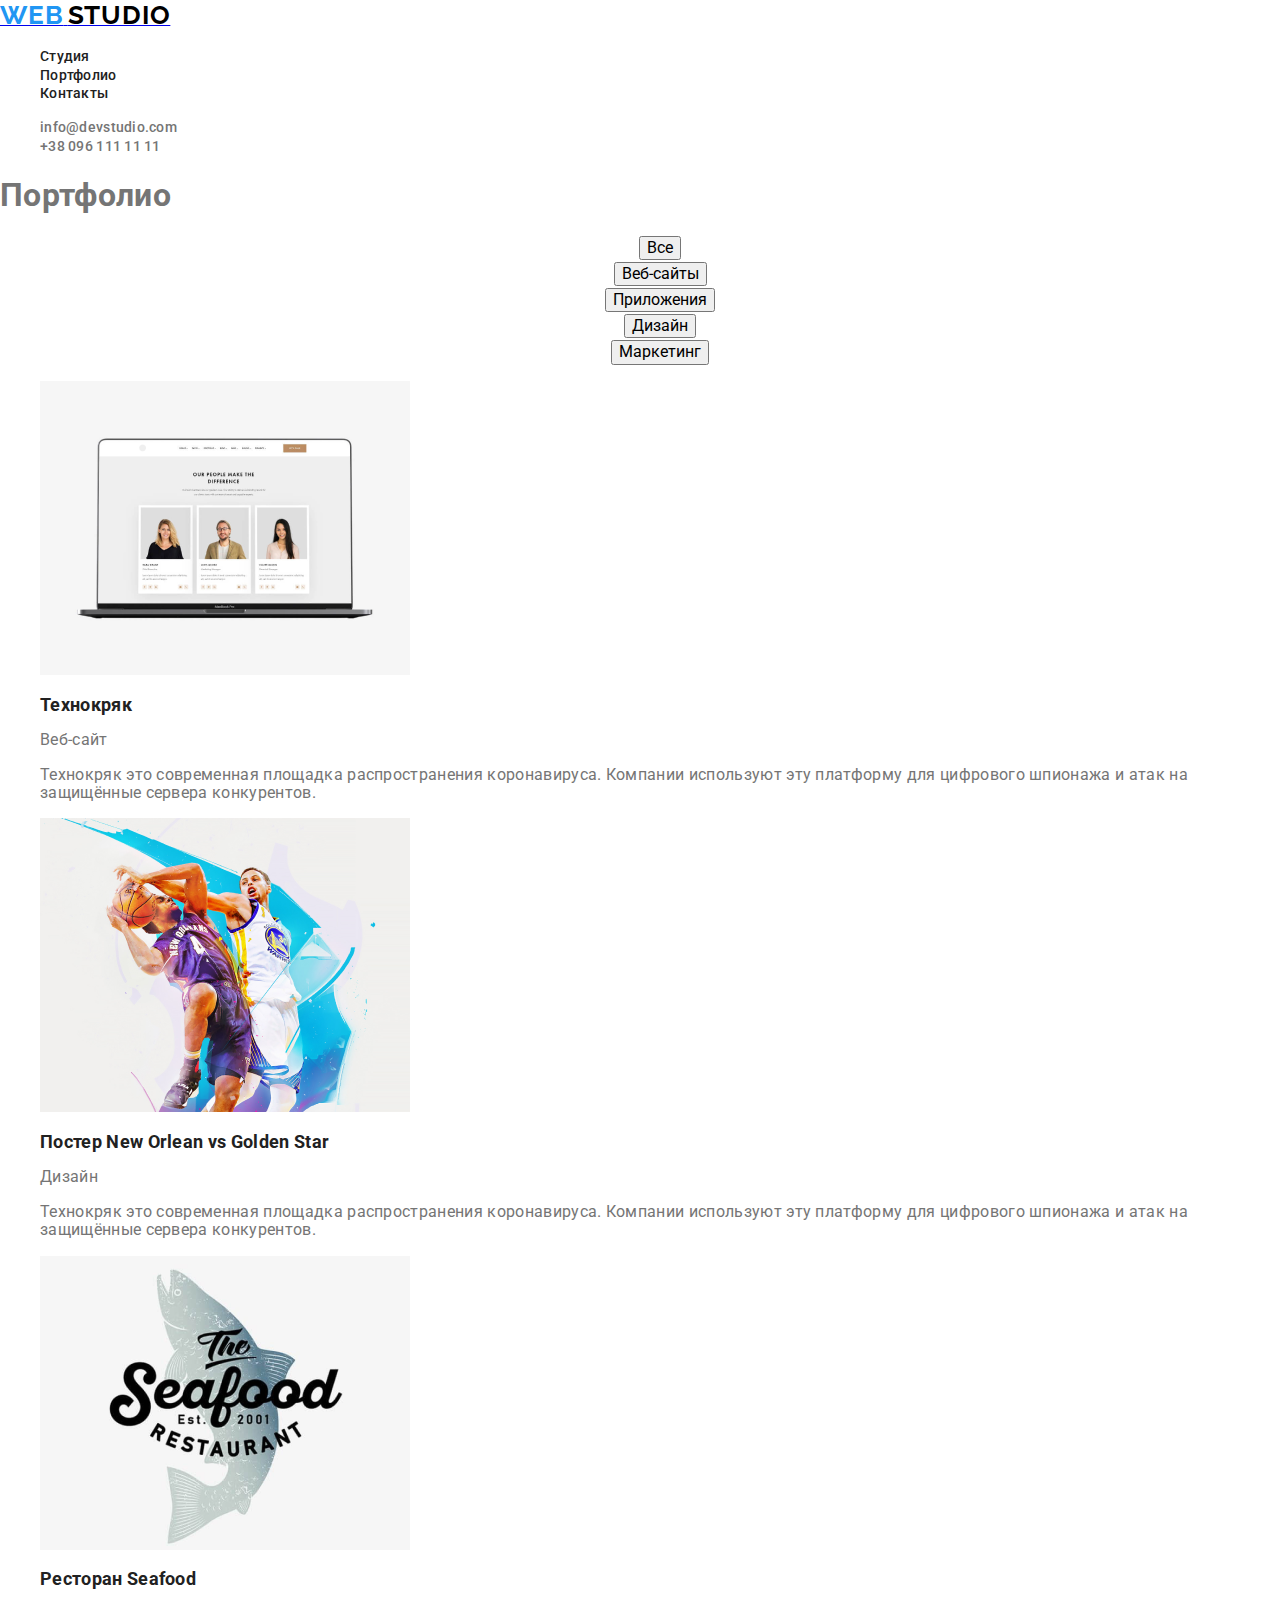
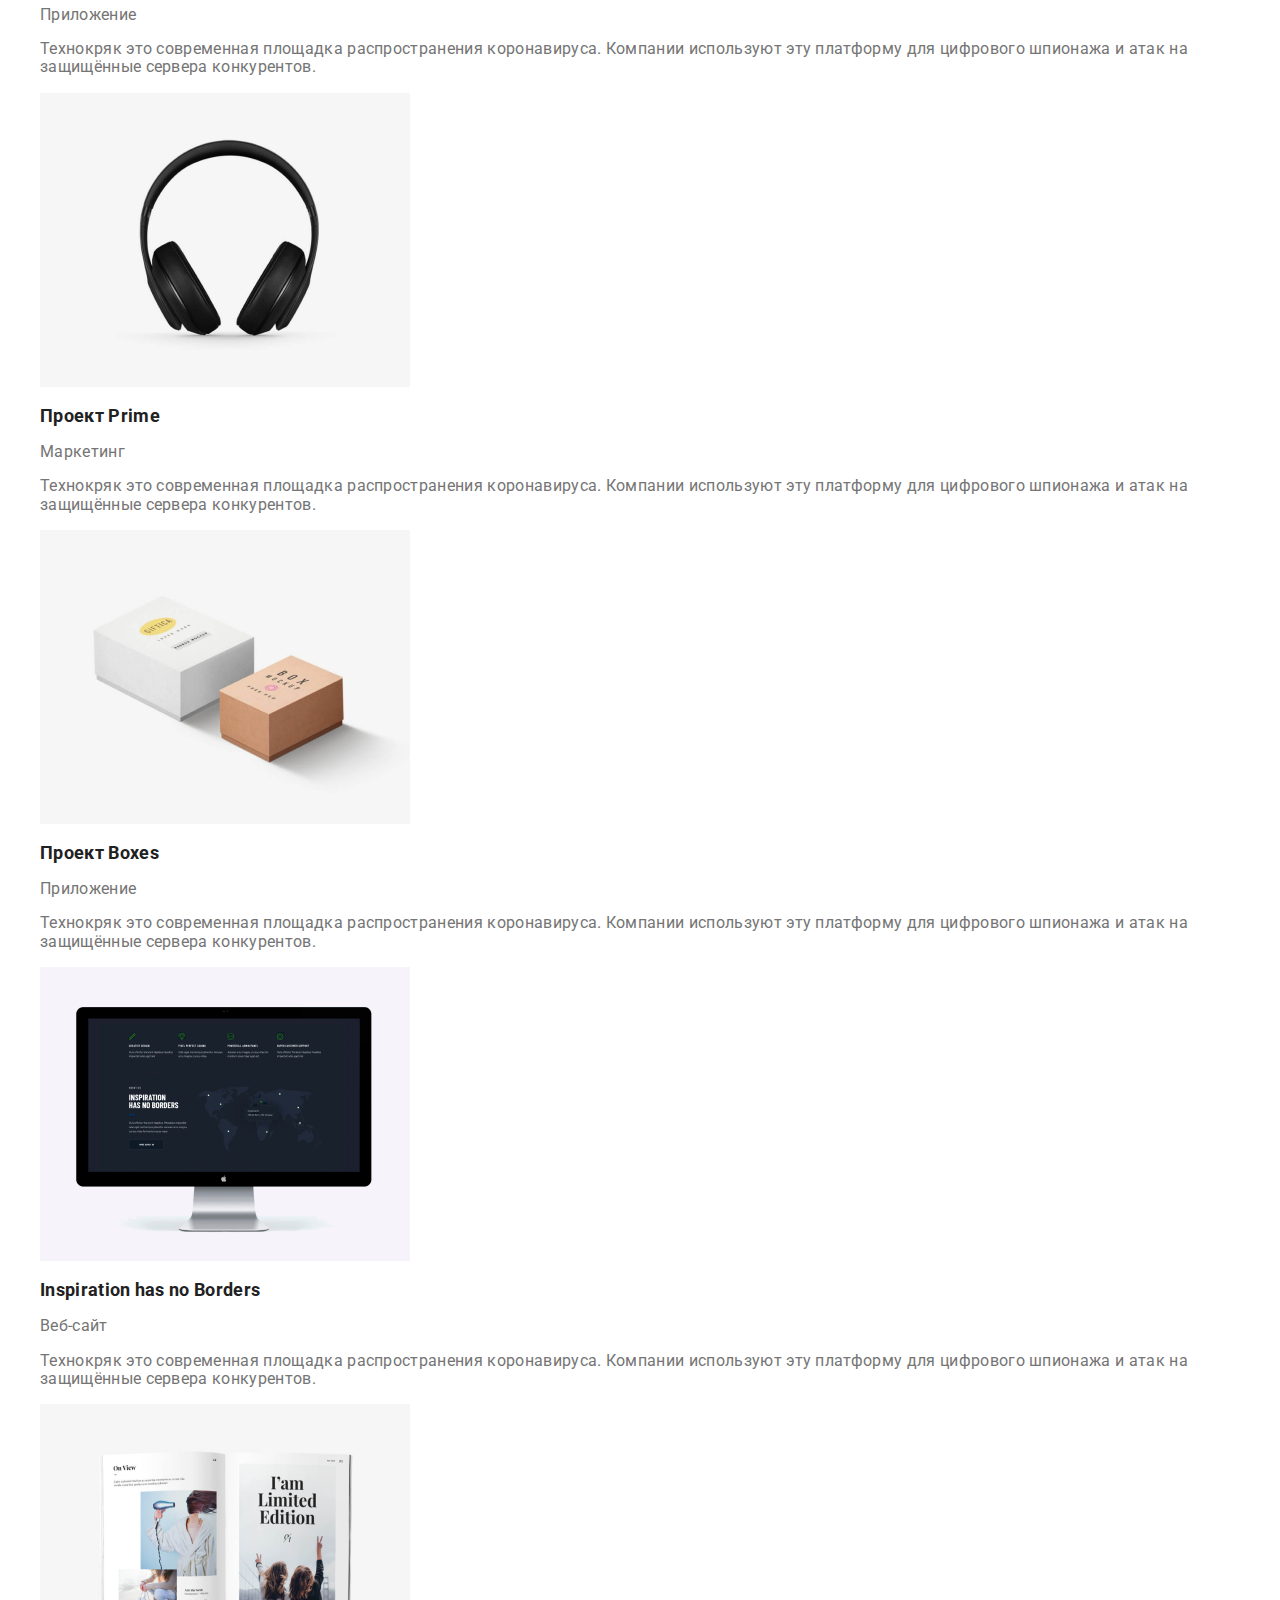
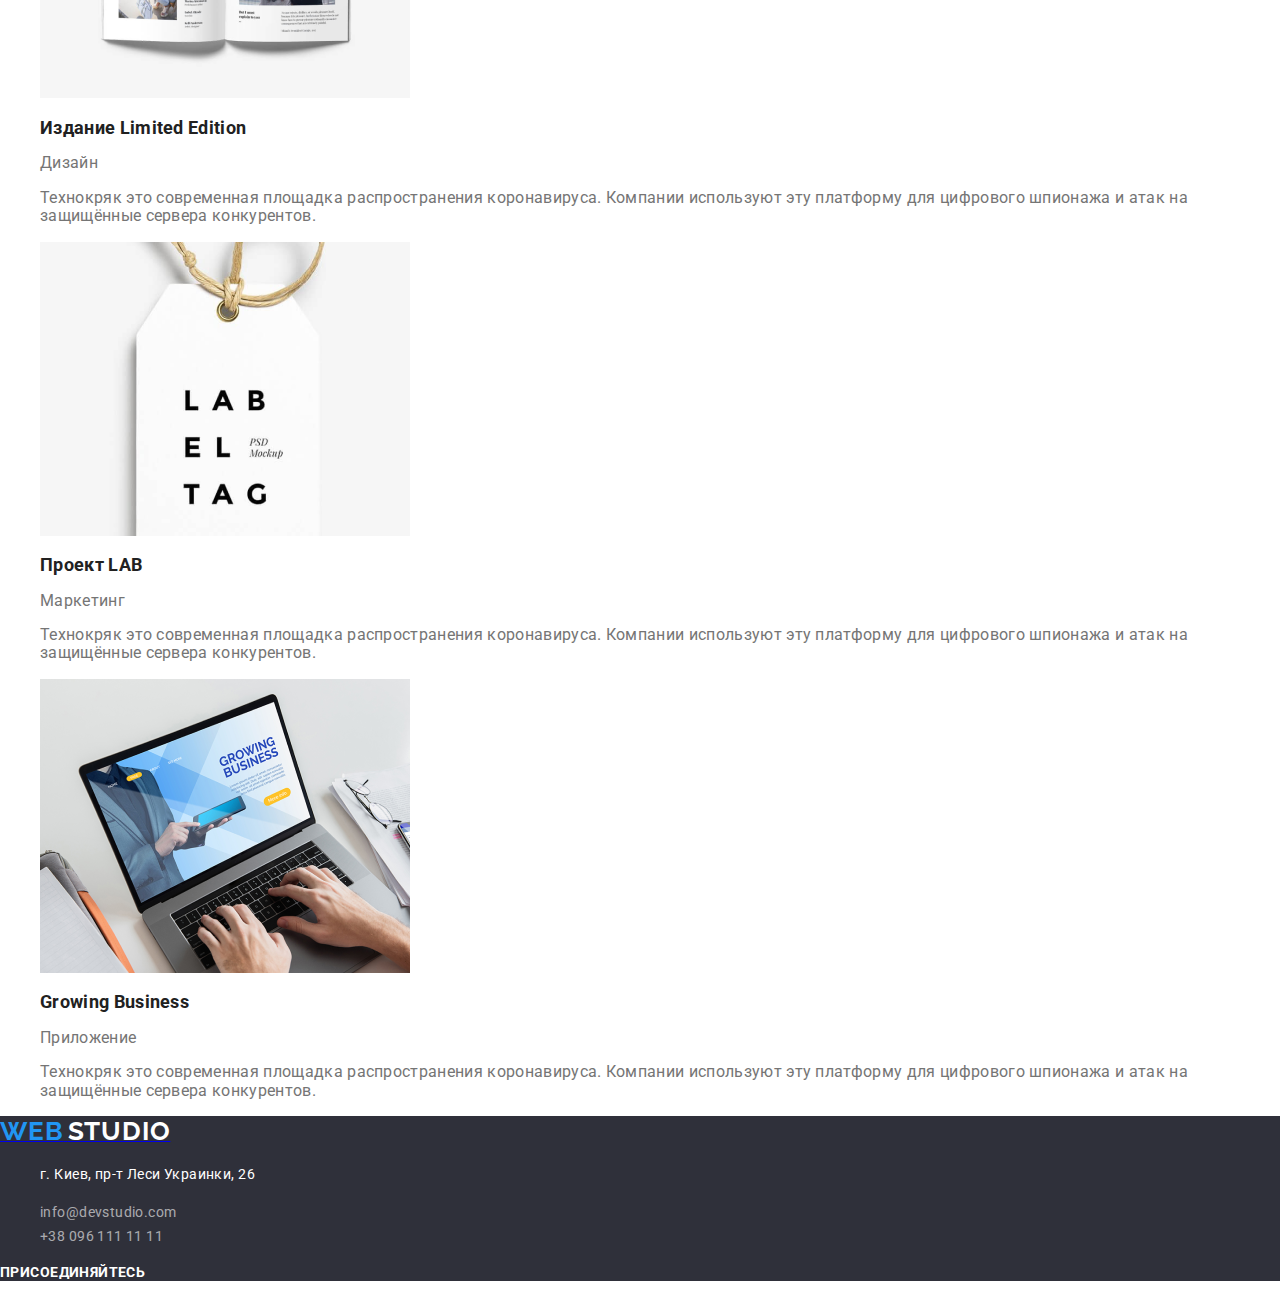
==== portfolio.html @ dd7dbcc5 "изменяет подключение цсс" ====
<!DOCTYPE html>
<html lang="ru">
  <head>
    <meta charset="UTF-8" />
    <title>Portfolio</title>
    <link
      href="https://fonts.googleapis.com/css2?family=Raleway:wght@700&family=Roboto:wght@400;500;700;900&display=swap"
      rel="stylesheet"
    />
    <link rel="stylesheet" href="/css/normalize.css" />
    <link rel="stylesheet" href="./css/styles.css" />
  </head>
  <body class="body">
    <header class="site-header">
      <nav>
        <a href="./index.html" class="logo">
          <span class="logo-blue">WEB</span>
          <span class="logo-black">STUDIO</span>
        </a>
        <ul class="site-nav list">
          <li class="nav-item">
            <a href="./index.html">Студия</a>
          </li>
          <li class="nav-item">
            <a href="./portfolio.html">Портфолио</a>
          </li>
          <li class="nav-item">
            <a href="">Контакты</a>
          </li>
        </ul>
      </nav>
      <ul class="contacts list">
        <li class="contacts-item">
          <a href="mailto:info@devstudio.com">info@devstudio.com</a>
        </li>
        <li class="contacts-item">
          <a href="tel:+380961111111">+38 096 111 11 11</a>
        </li>
      </ul>
    </header>
    <main>
      <!--Главный заголовок, который нужно скрыть-->
      <h1>Портфолио</h1>
      <ul class="button">
        <li class="button list">
          <button type="button">Все</button>
        </li>
        <li class="button list">
          <button type="button">Веб-сайты</button>
        </li>
        <li class="button list">
          <button type="button">Приложения</button>
        </li>
        <li class="button list">
          <button type="button list">Дизайн</button>
        </li>
        <li class="button list">
          <button type="button list">Маркетинг</button>
        </li>
      </ul>
      <section>
        <ul class="portfolio list">
          <li class="potfolio-item">
            <a>
              <img
                src="./images/img_Технокряк.png"
                alt="Изображение ноутбука"
                width="370"
              />
              <h2 class="portfolio-item-name">Технокряк</h2>
              <p class="portfolio-item-path">Веб-сайт</p>
              <p class="portfolio-item-presentation">
                Технокряк это современная площадка распространения коронавируса.
                Компании используют эту платформу для цифрового шпионажа и атак
                на защищённые сервера конкурентов.
              </p>
            </a>
          </li>
          <li class="potfolio-item">
            <a>
              <img
                src="./images/img_Постер_New_Orleans.png"
                alt="Игра в баскетбол"
                width="370"
              />
              <h2 class="portfolio-item-name">
                Постер New Orlean vs Golden Star
              </h2>
              <p class="portfolio-item-path">Дизайн</p>
              <p class="portfolio-item-presentation">
                Технокряк это современная площадка распространения коронавируса.
                Компании используют эту платформу для цифрового шпионажа и атак
                на защищённые сервера конкурентов.
              </p>
            </a>
          </li>
          <li class="potfolio-item">
            <a>
              <img
                src="./images/img_Ресторан_Seafood.png"
                alt="Лого ресторана Сифуд"
                width="370"
              />
              <h2 class="portfolio-item-name">Ресторан Seafood</h2>
              <p class="portfolio-item-path">Приложение</p>
              <p class="portfolio-item-presentation">
                Технокряк это современная площадка распространения коронавируса.
                Компании используют эту платформу для цифрового шпионажа и атак
                на защищённые сервера конкурентов.
              </p>
            </a>
          </li>
          <li class="potfolio-item">
            <a>
              <img
                src="./images/img_Prime.png"
                alt="Изображение наушников"
                width="370"
              />
              <h2 class="portfolio-item-name">Проект Prime</h2>
              <p class="portfolio-item-path">Маркетинг</p>
              <p class="portfolio-item-presentation">
                Технокряк это современная площадка распространения коронавируса.
                Компании используют эту платформу для цифрового шпионажа и атак
                на защищённые сервера конкурентов.
              </p>
            </a>
          </li>
          <li class="potfolio-item">
            <a>
              <img
                src="./images/img_Boxes.png"
                alt="Изображение 2 коробок"
                width="370"
              />
              <h2 class="portfolio-item-name">Проект Boxes</h2>
              <p class="portfolio-item-path">Приложение</p>
              <p class="portfolio-item-presentation">
                Технокряк это современная площадка распространения коронавируса.
                Компании используют эту платформу для цифрового шпионажа и атак
                на защищённые сервера конкурентов.
              </p>
            </a>
          </li>
          <li class="potfolio-item">
            <a>
              <img
                src="./images/img_Inspiration.png"
                alt="Изображение монитора"
                width="370"
              />
              <h2 class="portfolio-item-name">Inspiration has no Borders</h2>
              <p class="portfolio-item-path">Веб-сайт</p>
              <p class="portfolio-item-presentation">
                Технокряк это современная площадка распространения коронавируса.
                Компании используют эту платформу для цифрового шпионажа и атак
                на защищённые сервера конкурентов.
              </p>
            </a>
          </li>
          <li class="potfolio-item">
            <a>
              <img
                src="./images/img_Limited_Edition.png"
                alt="Изображение книги"
                width="370"
              />
              <h2 class="portfolio-item-name">Издание Limited Edition</h2>
              <p class="portfolio-item-path">Дизайн</p>
              <p class="portfolio-item-presentation">
                Технокряк это современная площадка распространения коронавируса.
                Компании используют эту платформу для цифрового шпионажа и атак
                на защищённые сервера конкурентов.
              </p>
            </a>
          </li>
          <li class="potfolio-item">
            <a>
              <img
                src="./images/img_LAB.png"
                alt="Изображение ярлыка"
                width="370"
              />
              <h2 class="portfolio-item-name">Проект LAB</h2>
              <p class="portfolio-item-path">Маркетинг</p>
              <p class="portfolio-item-presentation">
                Технокряк это современная площадка распространения коронавируса.
                Компании используют эту платформу для цифрового шпионажа и атак
                на защищённые сервера конкурентов.
              </p>
            </a>
          </li>
          <li class="potfolio-item">
            <a>
              <img
                src="./images/img_Growing_Business.png"
                alt="Изображение ноутбука"
                width="370"
              />
              <h2 class="portfolio-item-name">Growing Business</h2>
              <p class="portfolio-item-path">Приложение</p>
              <p class="portfolio-item-presentation">
                Технокряк это современная площадка распространения коронавируса.
                Компании используют эту платформу для цифрового шпионажа и атак
                на защищённые сервера конкурентов.
              </p>
            </a>
          </li>
        </ul>
      </section>
    </main>
    <footer class="footer">
      <div>
        <a href="/"
          ><span class="logo-blue">WEB</span>
          <span class="logo-white">STUDIO</span></a
        >
        <ul class="adress list">
          <li class="adress-main">
            <p>г. Киев, пр-т Леси Украинки, 26</p>
          </li>
          <li class="adress-links">
            <a href="mailto:info@devstudio.com">info@devstudio.com</a>
          </li>
          <li class="adress-links">
            <a href="tel:+380961111111">+38 096 111 11 11</a>
          </li>
        </ul>
      </div>
      <div>
        <p class="join">Присоединяйтесь</p>
        <ul class="join-links list">
          <li class="join-links-item">
            <a href=""></a>
          </li>
          <li class="join-links-item">
            <a href=""></a>
          </li>
          <li class="join-links-item">
            <a href=""></a>
          </li>
          <li class="join-links-item">
            <a href=""></a>
          </li>
        </ul>
      </div>
    </footer>
  </body>
</html>
---- css/styles.css ----
/* color: #212121 - черный на ссылке портфолио и пр - secondary color */
/* color: #757575 - серый - primary color*/
/* color: #2196F3 - синий на лого - accent */
/* color: #FFFFFF - белый на герое и ссылках - white */
/* color: #000000 - черный на лого  */
/*color: rgba(255, 255, 255, 0.6) - белый в футере - white-footer*/

/* background: rgba(47, 48, 58, 0.8) - темно-серый -bgr color secondary*/
/* background: #F5F4FA - светло-серый - bgr color primary*/
/* background: #2F303A - бэкграунд футера */

:root {
  --primary-color: #757575;
  --secondary-color: #212121;
  --accent-blue: #2196f3;
  --color-white: #ffffff;
  --color-black: #000000;
  --white-footer: rgba(255, 255, 255, 0.6);
  --bgr-primary: #f5f4fa;
  --brg-secondary: rgba(47, 48, 58, 0.8);
  --bgr-accent: #2196f3;
  --bgr-footer: #2f303a;
}
.list {
  list-style: none;
}
.body {
  color: var(--primary-color);
  font-family: roboto;
  letter-spacing: 0.02em;
}
.section-name {
  color: var(--secondary-color);
}

/* Стили Шапки*/

.logo-blue {
  color: var(--accent-blue);
  font-family: Raleway;
  font-weight: 700;
  font-size: 26px;
  line-height: 1.2;
  letter-spacing: 0.03em;
  text-decoration: none;
}
.logo-black {
  color: var(--color-black);
  font-family: Raleway;
  font-weight: 700;
  font-size: 26px;
  line-height: 1.2;
  letter-spacing: 0.03em;
  text-decoration: none;
}
.logo-white {
  color: var(--color-white);
  font-family: Raleway;
  font-weight: 700;
  font-size: 26px;
  line-height: 1.2;
  letter-spacing: 0.03em;
  text-decoration: none;
}
.site-nav a {
  color: var(--secondary-color);
  text-decoration: none;
  font-weight: 500;
  font-size: 14px;
  line-height: 1.14x;
  letter-spacing: 0.02em;
}

.site-nav :hover,
.site-nav :focus {
  color: var(--accent-blue);
}
.contacts a {
  color: var(--primary-color);
  text-decoration: none;
  font-weight: 500;
  font-size: 14px;
  line-height: 1.14x;
  letter-spacing: 0.02em;
}
.contacts :hover,
.contacts :focus {
  color: var(--accent-blue);
}

/*Стили секции Герой*/
.main-slogan {
  color: var(--color-white);
  background-color: var(--brg-secondary);
  font-weight: 900;
  font-size: 44px;
  line-height: 1.36;
  text-align: center;
  letter-spacing: 0.06em;
  text-transform: uppercase;
}
.order-button {
  color: var(--color-white);
  background-color: var(--bgr-accent);
  text-decoration: none;
  font-weight: 700;
  font-size: 16px;
  line-height: 1.88;
  display: flex;
  align-items: center;
  text-align: center;
  letter-spacing: 0.06em;
}

/*Cтили Секции без названия*/
.benefits-list-name {
  color: var(--secondary-color);
  font-weight: 700;
  font-size: 14px;
  line-height: 1.14;
  letter-spacing: 0.03em;
  text-transform: uppercase;
}
.benefits-list > p {
  font-size: 14px;
  line-height: 1.71;
  letter-spacing: 0.03em;
}
/*Стили секции чем мы занимаемся*/

.business > li {
  color: var(--color-white);
}
.business-item-name {
  background-color: var(--brg-secondary);
  font-weight: 700;
  font-size: 14px;
  line-height: 1.14;
  text-align: center;
  letter-spacing: 0.03em;
  text-transform: uppercase;
}
.section-name {
  font-weight: 700;
  font-size: 36px;
  line-height: 1.17;
  text-align: center;
  letter-spacing: 0.03em;
}
/*Стили секции наша команда*/
.team-member p {
  font-size: 16px;
  line-height: 1.19;
  text-align: center;
  letter-spacing: 0.03em;
}
.team-member-name {
  color: var(--secondary-color);
  font-weight: 500;
  font-size: 16px;
  line-height: 1.19;
  text-align: center;
  letter-spacing: 0.03em;
}

/*Футер*/
.footer {
  background-color: var(--bgr-footer);
}
.adress-main {
  color: var(--color-white);
  text-decoration: none;
  font-size: 14px;
  line-height: 1.71;
  letter-spacing: 0.03em;
}
.adress-links a {
  color: var(--white-footer);
  text-decoration: none;
  font-size: 14px;
  line-height: 1.71;
  letter-spacing: 0.03em;
}
.join {
  color: var(--color-white);
  font-weight: 700;
  font-size: 14px;
  line-height: 1.14;
  letter-spacing: 0.03em;
  text-transform: uppercase;
}
/*Портфолио*/
.button {
  font-weight: 500;
  font-size: 16px;
  line-height: 1.63;
  text-align: center;
  letter-spacing: 0.03em;
  color: var(--secondary-color);
}
.button :hover,
.button :focus {
  background-color: var(--bgr-accent);
  color: var(--color-white);
}
.portfolio-item-name {
    font-style: 700;
    font-size: 18px;
    Line Height: 2;
    Align: Left;
    Vertical Align: Top;
    Letter Spacing: 0.06;
    color: var(--secondary-color);
}
.portfolio-item-path {
    font-size: 16px;
    Line Height: 1.88;
    Align: Left;
    Vertical Align: Top;
    Letter Spacing: 0.03;
    color: var(--primary-color)
}

/*
.portfolio-item-presentation :hover,
.portfolio-item-presentation :focus {
  background-color: var(--bgr-accent);
  color: var(--color-white);
}*/
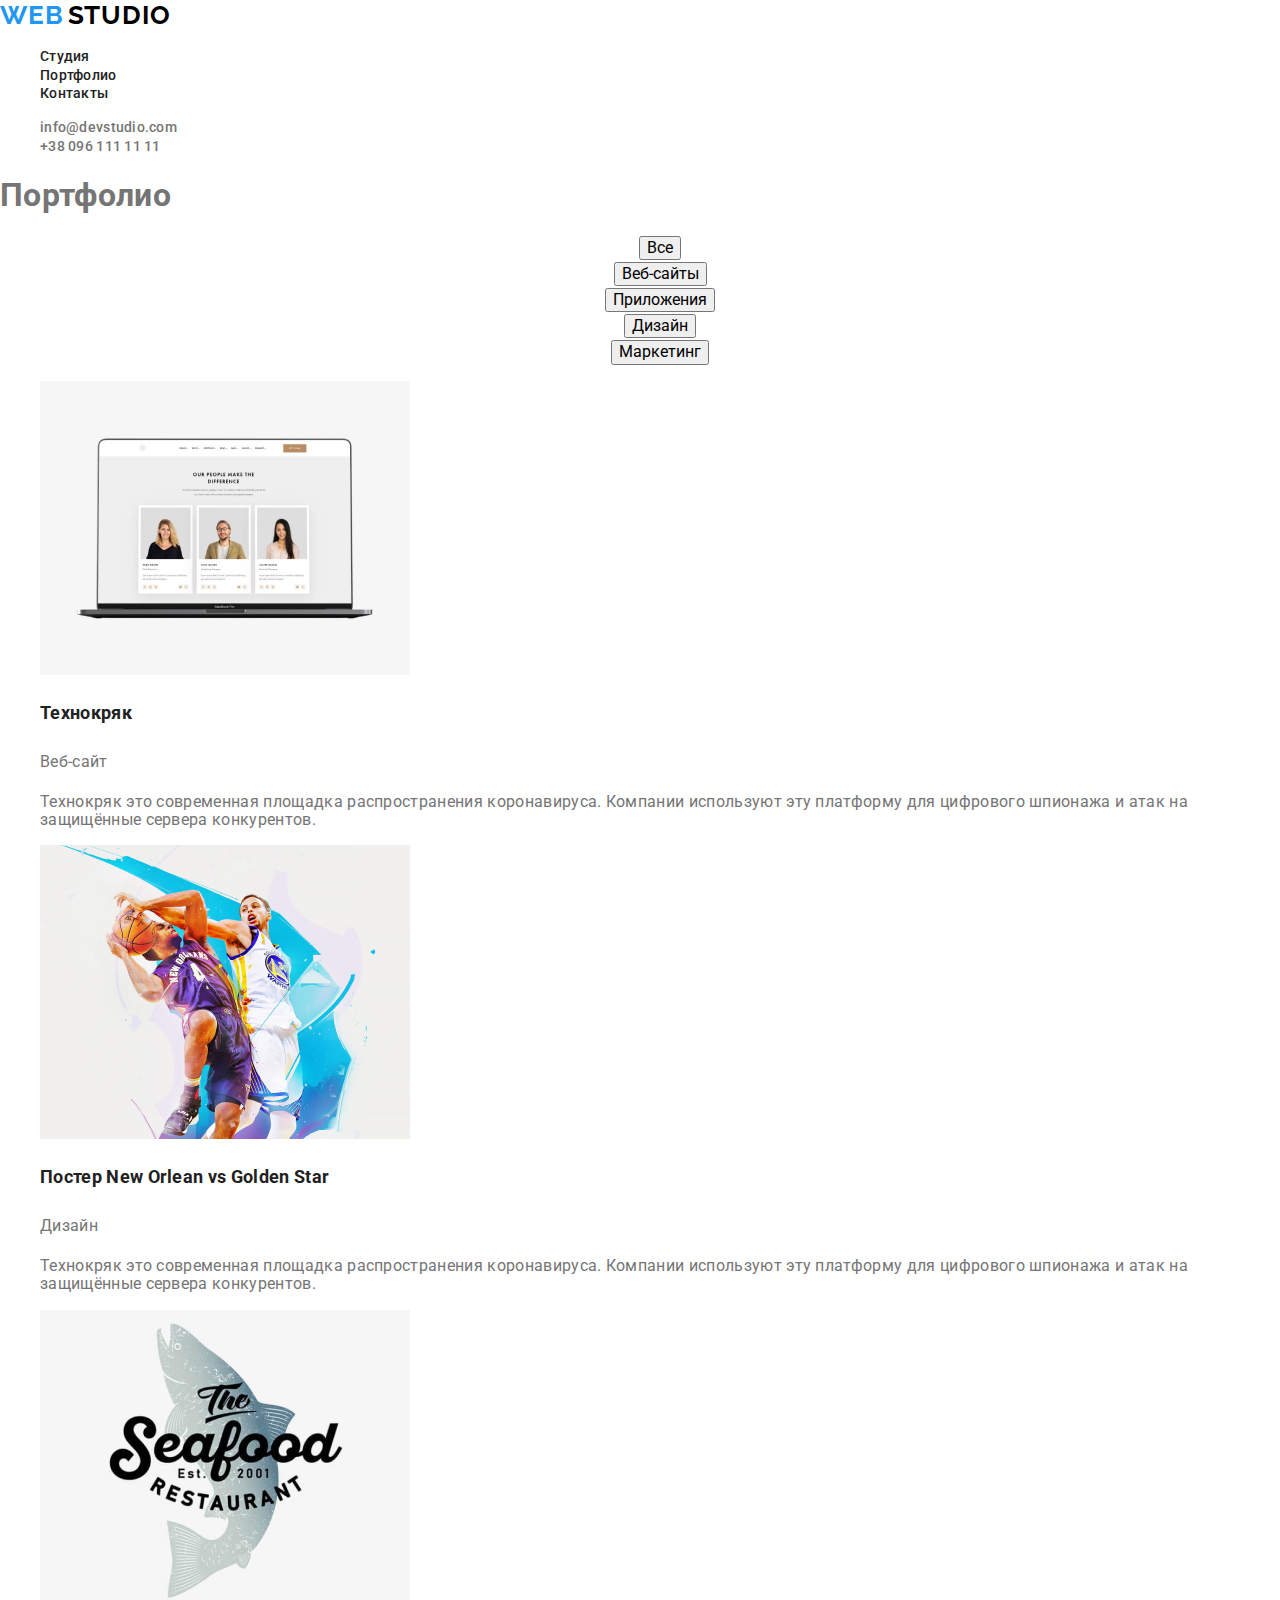
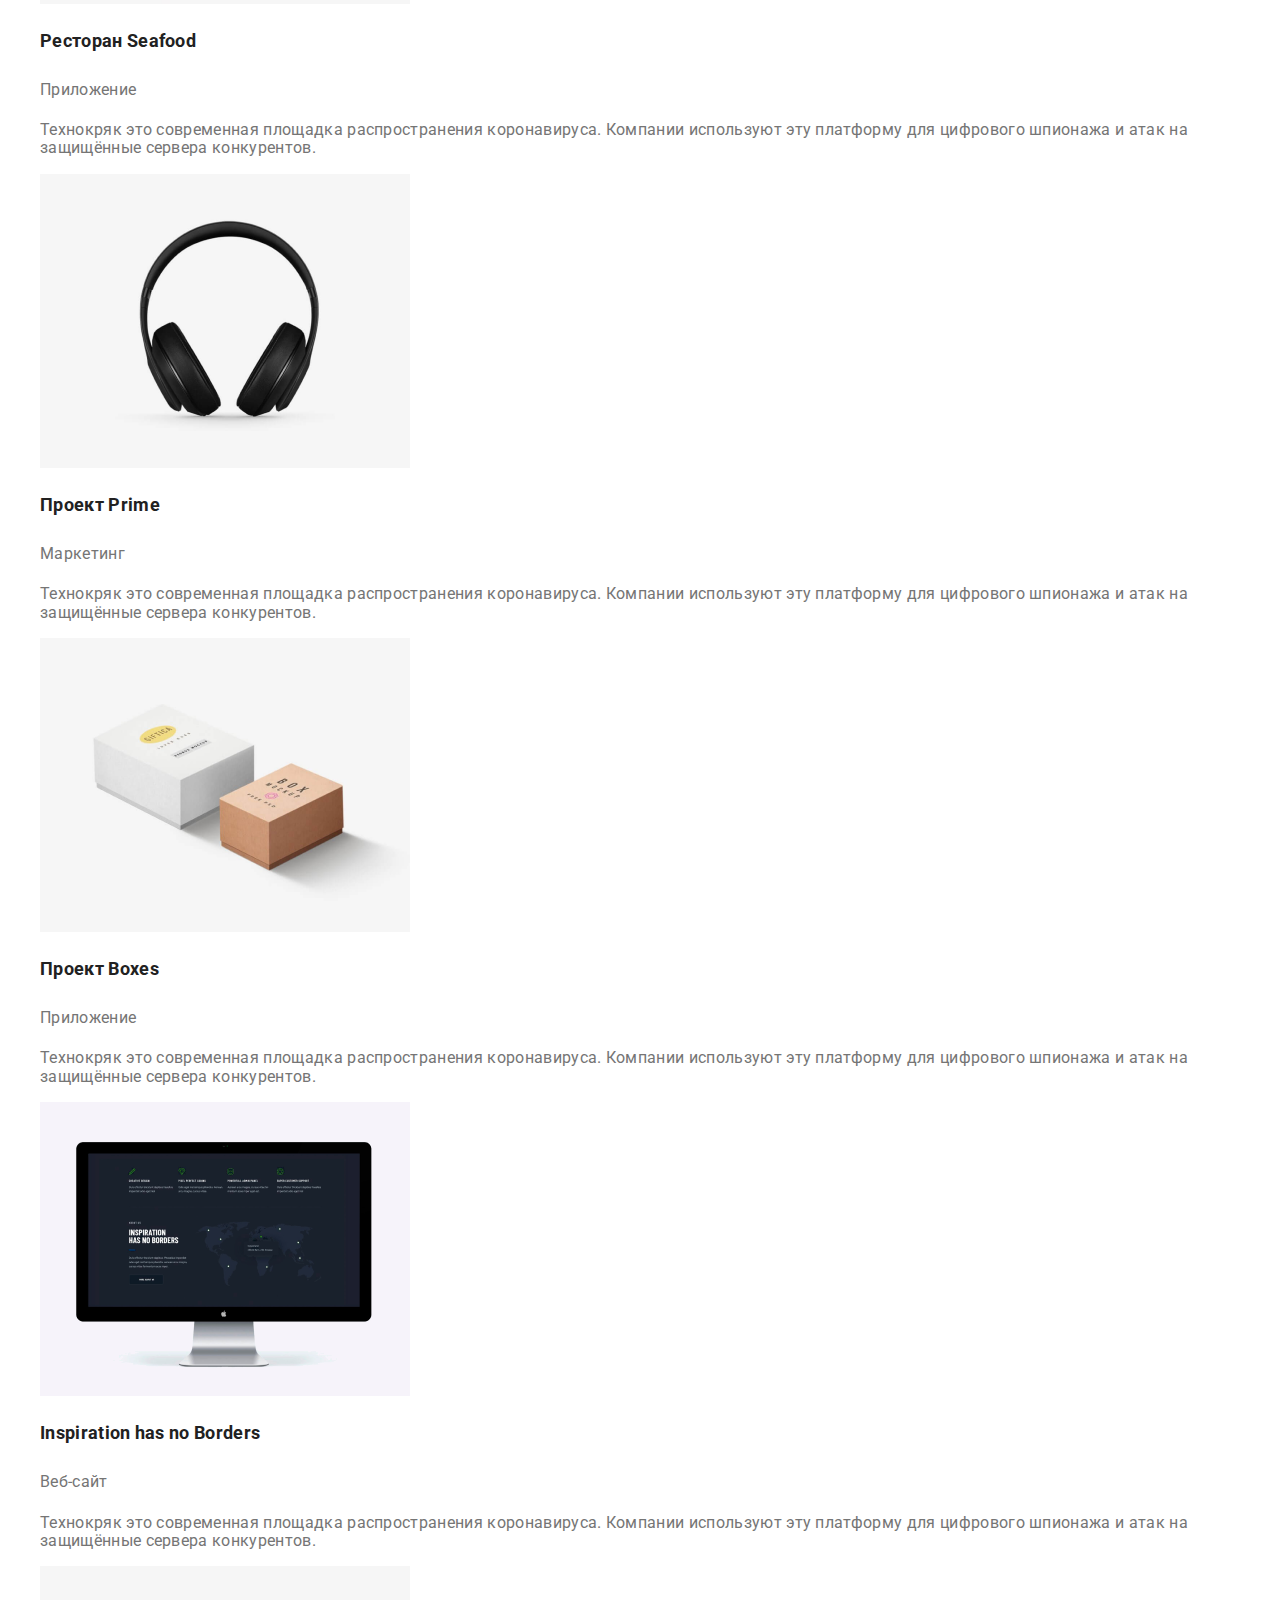
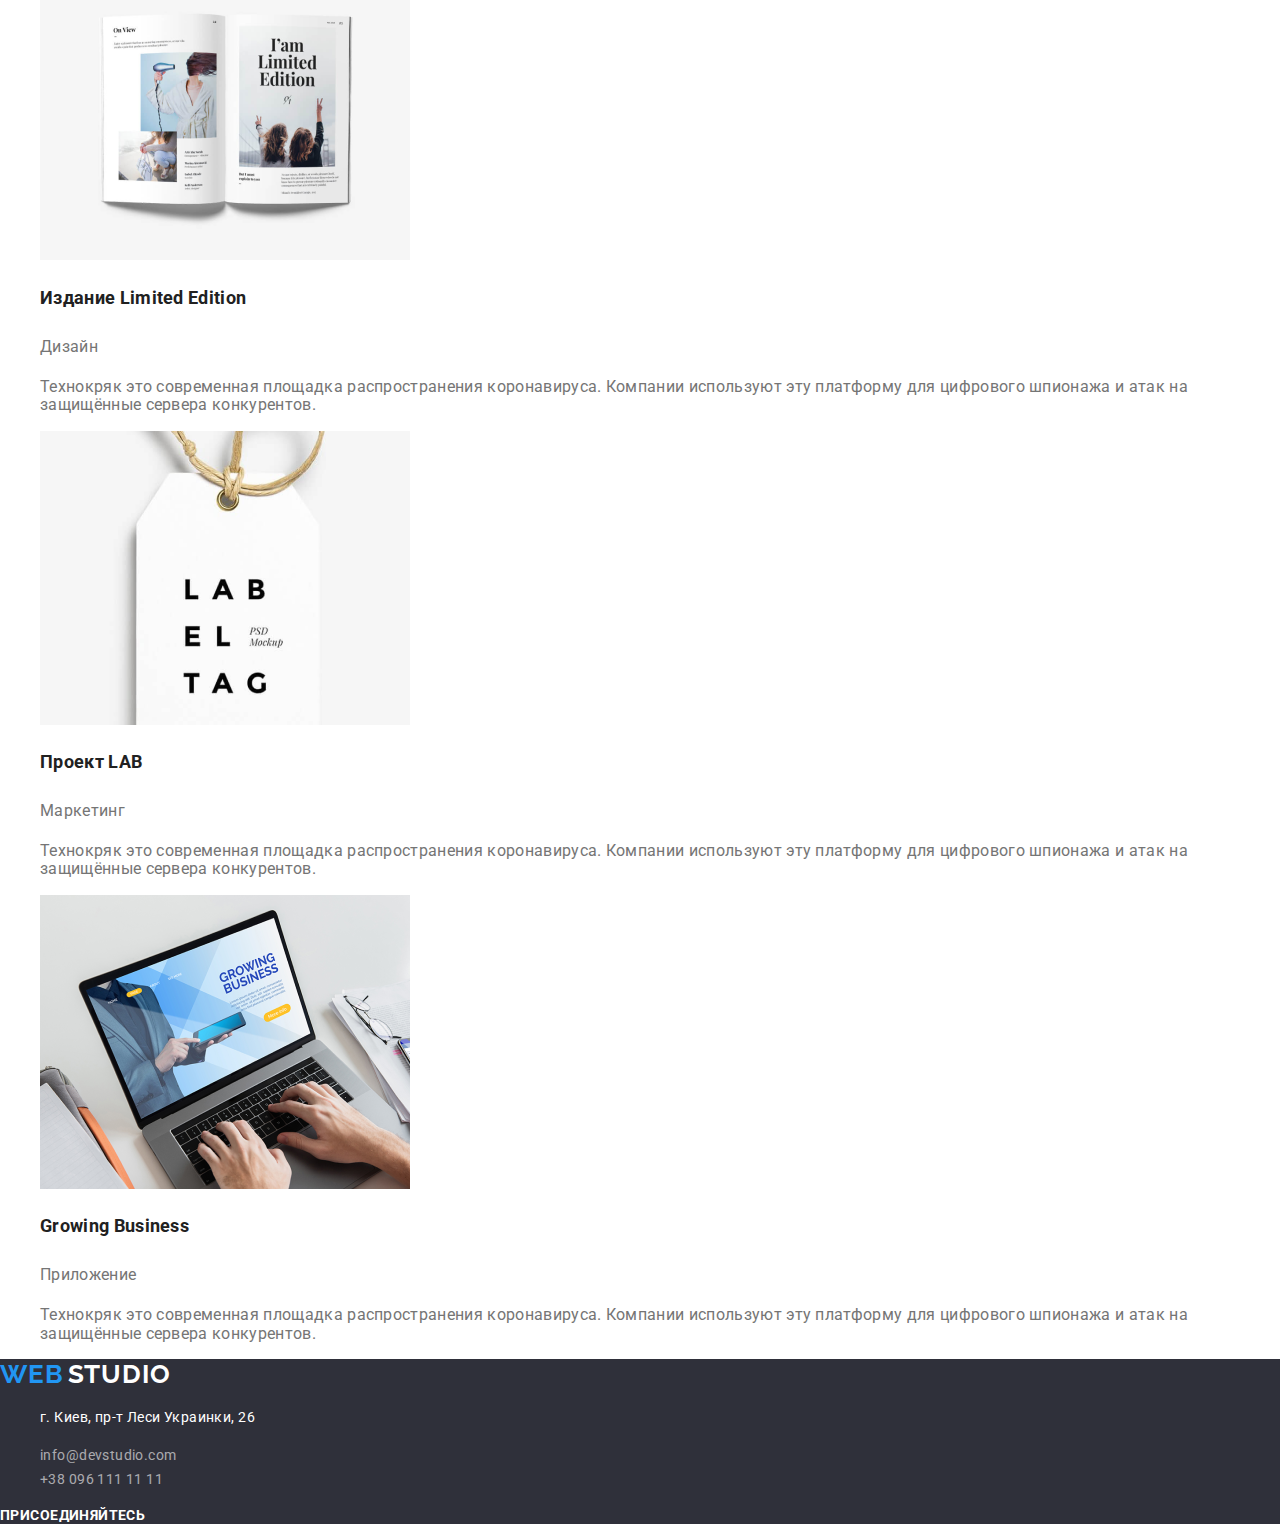
==== commit 3fbc14e1: "убирает подчеркивание лого" ====
--- a/portfolio.html
+++ b/portfolio.html
@@ -7,7 +7,7 @@
       href="https://fonts.googleapis.com/css2?family=Raleway:wght@700&family=Roboto:wght@400;500;700;900&display=swap"
       rel="stylesheet"
     />
-    <link rel="stylesheet" href="/css/normalize.css" />
+    <link rel="stylesheet" href="./css/normalize.css" />
     <link rel="stylesheet" href="./css/styles.css" />
   </head>
   <body class="body">
@@ -19,7 +19,7 @@
         </a>
         <ul class="site-nav list">
           <li class="nav-item">
-            <a href="./index.html">Студия</a>
+            <a href="">Студия</a>
           </li>
           <li class="nav-item">
             <a href="./portfolio.html">Портфолио</a>
@@ -211,8 +211,8 @@
     </main>
     <footer class="footer">
       <div>
-        <a href="/"
-          ><span class="logo-blue">WEB</span>
+        <a href="/" class="logo">
+          <span class="logo-blue">WEB</span>
           <span class="logo-white">STUDIO</span></a
         >
         <ul class="adress list">
--- a/css/styles.css
+++ b/css/styles.css
@@ -35,6 +35,9 @@
 
 /* Стили Шапки*/
 
+.logo {
+  text-decoration: none;
+}
 .logo-blue {
   color: var(--accent-blue);
   font-family: Raleway;
@@ -42,7 +45,6 @@
   font-size: 26px;
   line-height: 1.2;
   letter-spacing: 0.03em;
-  text-decoration: none;
 }
 .logo-black {
   color: var(--color-black);
@@ -51,7 +53,6 @@
   font-size: 26px;
   line-height: 1.2;
   letter-spacing: 0.03em;
-  text-decoration: none;
 }
 .logo-white {
   color: var(--color-white);
@@ -60,14 +61,13 @@
   font-size: 26px;
   line-height: 1.2;
   letter-spacing: 0.03em;
-  text-decoration: none;
 }
 .site-nav a {
   color: var(--secondary-color);
   text-decoration: none;
   font-weight: 500;
   font-size: 14px;
-  line-height: 1.14x;
+  line-height: 1.14;
   letter-spacing: 0.02em;
 }
 
@@ -80,7 +80,7 @@
   text-decoration: none;
   font-weight: 500;
   font-size: 14px;
-  line-height: 1.14x;
+  line-height: 1.14;
   letter-spacing: 0.02em;
 }
 .contacts :hover,
@@ -204,21 +204,15 @@
   color: var(--color-white);
 }
 .portfolio-item-name {
-    font-style: 700;
-    font-size: 18px;
-    Line Height: 2;
-    Align: Left;
-    Vertical Align: Top;
-    Letter Spacing: 0.06;
-    color: var(--secondary-color);
+  font-style: 700;
+  font-size: 18px;
+  line-height: 2;
+  color: var(--secondary-color);
 }
 .portfolio-item-path {
-    font-size: 16px;
-    Line Height: 1.88;
-    Align: Left;
-    Vertical Align: Top;
-    Letter Spacing: 0.03;
-    color: var(--primary-color)
+  font-size: 16px;
+  line-height: 1.88;
+  color: var(--primary-color);
 }
 
 /*
